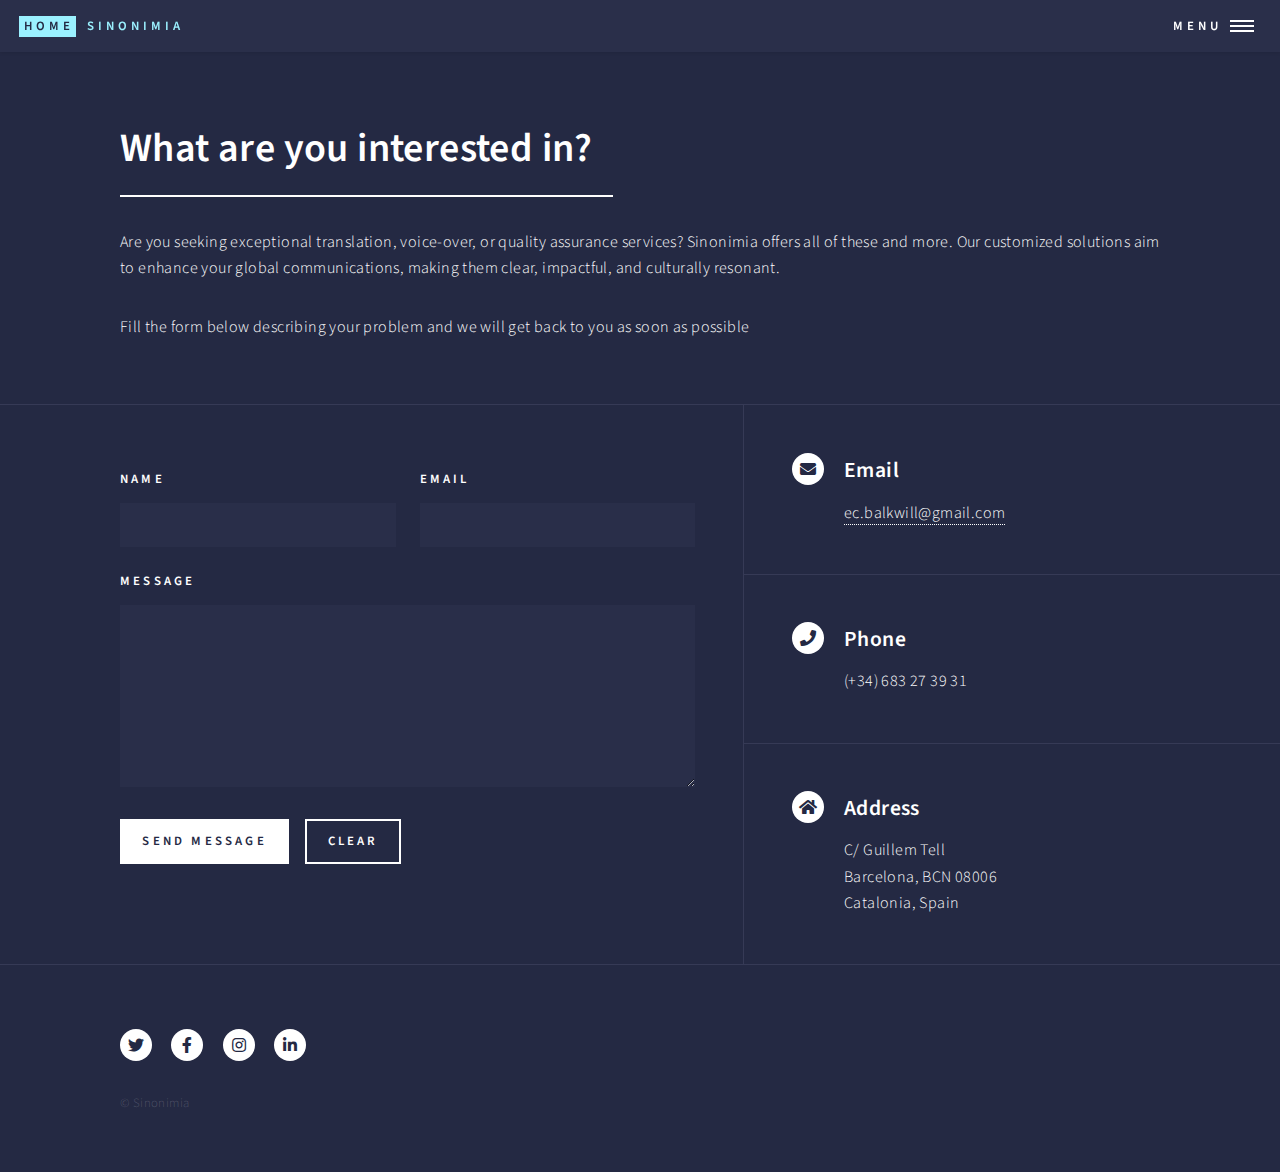
==== generic.html @ f6725b4a "first commit" ====
<!DOCTYPE HTML>
<html>
	<head>
		<title>Request a quote</title>
		<link rel="shortcut icon" href="images/icon.ico">
		<meta charset="utf-8" />
		<meta name="viewport" content="width=device-width, initial-scale=1, user-scalable=no" />
		<link rel="stylesheet" href="assets/css/main.css" />
		<noscript><link rel="stylesheet" href="assets/css/noscript.css" /></noscript>
	</head>
	<body class="is-preload">

		<!-- Wrapper -->
			<div id="wrapper">

				<!-- Header -->
					<header id="header">
						<a href="index.html" class="logo"><strong>HOME</strong> <span>Sinonimia</span></a>
						<nav>
							<a href="#menu">Menu</a>
						</nav>
					</header>

				<!-- Menu -->
					<nav id="menu">
						<ul class="links">
							<li><a href="index.html">Home</a></li>
							<li><a href="landing.html">About</a></li>
							<li><a href="generic.html">Requests</a></li>
						<!--	<li><a href="elements.html">Elements</a></li>
						</ul>
						<ul class="actions stacked">
							<li><a href="#" class="button primary fit">Get Started</a></li>
							<li><a href="#" class="button fit">Log In</a></li>
						</ul> -->
					</nav>

				<!-- Main -->
					<div id="main" class="alt">

						<!-- One -->
							<section id="one">
								<div class="inner">
									<header class="major">
										<h1>What are you interested in?</h1>
									</header>
									
									<p>Are you seeking exceptional translation, voice-over, or quality assurance services? Sinonimia offers all of these and more. Our customized solutions aim to enhance your global communications, making them clear, impactful, and culturally resonant.</p>
									<p>Fill the form below describing your problem and we will get back to you as soon as possible</p>
								</div>
							</section>

					</div>

					<!-- Contact -->
				
					<section id="contact">
						<div class="inner">
							<section>
								<form method="post" action="#", id="contactForm">
									<div class="fields">
										<div class="field half">
											<label for="name">Name</label>
											<input type="text" name="name" id="name" />
										</div>
										<div class="field half">
											<label for="email">Email</label>
											<input type="text" name="email" id="email" />
										</div>
										<div class="field">
											<label for="message">Message</label>
											<textarea name="message" id="message" rows="6"></textarea>
										</div>
									</div>
									<ul class="actions">
										<li><input type="submit" value="Send Message" class="primary" /></li>
										<li><input type="reset" value="Clear" /></li>
									</ul>
								</form>
							</section>
							<section class="split">
								<section>
									<div class="contact-method">
										<span class="icon solid alt fa-envelope"></span>
										<h3>Email</h3>
										<a href="#">ec.balkwill@gmail.com</a>
									</div>
								</section>
								<section>
									<div class="contact-method">
										<span class="icon solid alt fa-phone"></span>
										<h3>Phone</h3>
										<span>(+34) 683 27 39 31</span>
									</div>
								</section>
								<section>
									<div class="contact-method">
										<span class="icon solid alt fa-home"></span>
										<h3>Address</h3>
										<span>C/ Guillem Tell<br />
										Barcelona, BCN 08006<br />
										Catalonia, Spain</span>
									</div>
								</section>
							</section>
						</div>
					</section>

				<!-- Footer -->
					<footer id="footer">
						<div class="inner">
							<ul class="icons">
								<li><a href="https://twitter.com/SinonimiaGlobal" class="icon brands alt fa-twitter"><span class="label">Twitter</span></a></li>
								<li><a href="#" class="icon brands alt fa-facebook-f"><span class="label">Facebook</span></a></li>
								<li><a href="#" class="icon brands alt fa-instagram"><span class="label">Instagram</span></a></li>
								<li><a href="https://www.linkedin.com/company/sinonimia/" class="icon brands alt fa-linkedin-in"><span class="label">LinkedIn</span></a></li>
							</ul>
							<ul class="copyright">
								<li>&copy; Sinonimia</li>
							</ul>
						</div>
					</footer>

			</div>

		<!-- Scripts -->
			<script src="assets/js/jquery.min.js"></script>
			<script src="assets/js/jquery.scrolly.min.js"></script>
			<script src="assets/js/jquery.scrollex.min.js"></script>
			<script src="assets/js/browser.min.js"></script>
			<script src="assets/js/breakpoints.min.js"></script>
			<script src="assets/js/util.js"></script>
			<script src="assets/js/main.js"></script>
			<script>
				$(document).ready(function() {
					$('#contactForm').submit(function(e) {
						e.preventDefault();  // Prevent the form from actually submitting
						var name = $('#name').val();
						var email = $('#email').val();
						var message = $('#message').val();
						var mailtoLink = `mailto:your-email@example.com?subject=Message from ${name}&body=${message}`;
						window.location.href = mailtoLink;
					});
				});
			</script>
	</body>
</html>
---- assets/css/main.css ----
@import url(fontawesome-all.min.css);
@import url("https://fonts.googleapis.com/css?family=Source+Sans+Pro:300,300italic,600,600italic");

/*
	Forty by HTML5 UP
	html5up.net | @ajlkn
	Free for personal and commercial use under the CCA 3.0 license (html5up.net/license)
*/

html, body, div, span, applet, object,
iframe, h1, h2, h3, h4, h5, h6, p, blockquote,
pre, a, abbr, acronym, address, big, cite,
code, del, dfn, em, img, ins, kbd, q, s, samp,
small, strike, strong, sub, sup, tt, var, b,
u, i, center, dl, dt, dd, ol, ul, li, fieldset,
form, label, legend, table, caption, tbody,
tfoot, thead, tr, th, td, article, aside,
canvas, details, embed, figure, figcaption,
footer, header, hgroup, menu, nav, output, ruby,
section, summary, time, mark, audio, video {
	margin: 0;
	padding: 0;
	border: 0;
	font-size: 100%;
	font: inherit;
	vertical-align: baseline;}

article, aside, details, figcaption, figure,
footer, header, hgroup, menu, nav, section {
	display: block;}

body {
	line-height: 1;
}

ol, ul {
	list-style: none;
}

blockquote, q {
	quotes: none;
}

	blockquote:before, blockquote:after, q:before, q:after {
		content: '';
		content: none;
	}

table {
	border-collapse: collapse;
	border-spacing: 0;
}

body {
	-webkit-text-size-adjust: none;
}

mark {
	background-color: transparent;
	color: inherit;
}

input::-moz-focus-inner {
	border: 0;
	padding: 0;
}

input, select, textarea {
	-moz-appearance: none;
	-webkit-appearance: none;
	-ms-appearance: none;
	appearance: none;
}

/* Basic */

	@-ms-viewport {
		width: device-width;
	}

	body {
		-ms-overflow-style: scrollbar;
	}

	@media screen and (max-width: 480px) {

		html, body {
			min-width: 320px;
		}

	}

	html {
		box-sizing: border-box;
	}

	*, *:before, *:after {
		box-sizing: inherit;
	}

	body {
		background: #242943;
	}

		body.is-preload *, body.is-preload *:before, body.is-preload *:after {
			-moz-animation: none !important;
			-webkit-animation: none !important;
			-ms-animation: none !important;
			animation: none !important;
			-moz-transition: none !important;
			-webkit-transition: none !important;
			-ms-transition: none !important;
			transition: none !important;
		}

/* Type */

	body, input, select, textarea {
		color: #ffffff;
		font-family: "Source Sans Pro", Helvetica, sans-serif;
		font-size: 17pt;
		font-weight: 300;
		letter-spacing: 0.025em;
		line-height: 1.65;
	}

		@media screen and (max-width: 1680px) {

			body, input, select, textarea {
				font-size: 14pt;
			}

		}

		@media screen and (max-width: 1280px) {

			body, input, select, textarea {
				font-size: 12pt;
			}

		}

		@media screen and (max-width: 360px) {

			body, input, select, textarea {
				font-size: 11pt;
			}

		}

	a {
		-moz-transition: color 0.2s ease-in-out, border-bottom-color 0.2s ease-in-out;
		-webkit-transition: color 0.2s ease-in-out, border-bottom-color 0.2s ease-in-out;
		-ms-transition: color 0.2s ease-in-out, border-bottom-color 0.2s ease-in-out;
		transition: color 0.2s ease-in-out, border-bottom-color 0.2s ease-in-out;
		border-bottom: dotted 1px;
		color: inherit;
		text-decoration: none;
	}

		a:hover {
			border-bottom-color: transparent;
			color: #9bf1ff !important;
		}

		a:active {
			color: #53e3fb !important;
		}

	strong, b {
		color: #ffffff;
		font-weight: 600;
	}

	em, i {
		font-style: italic;
	}

	p {
		margin: 0 0 2em 0;
	}

	h1, h2, h3, h4, h5, h6 {
		color: #ffffff;
		font-weight: 600;
		line-height: 1.65;
		margin: 0 0 1em 0;
	}

		h1 a, h2 a, h3 a, h4 a, h5 a, h6 a {
			color: inherit;
			border-bottom: 0;
		}

	h1 {
		font-size: 2.5em;
	}

	h2 {
		font-size: 1.75em;
	}

	h3 {
		font-size: 1.35em;
	}

	h4 {
		font-size: 1.1em;
	}

	h5 {
		font-size: 0.9em;
	}

	h6 {
		font-size: 0.7em;
	}

	@media screen and (max-width: 736px) {

		h1 {
			font-size: 2em;
		}

		h2 {
			font-size: 1.5em;
		}

		h3 {
			font-size: 1.25em;
		}

	}

	sub {
		font-size: 0.8em;
		position: relative;
		top: 0.5em;
	}

	sup {
		font-size: 0.8em;
		position: relative;
		top: -0.5em;
	}

	blockquote {
		border-left: solid 4px rgba(212, 212, 255, 0.1);
		font-style: italic;
		margin: 0 0 2em 0;
		padding: 0.5em 0 0.5em 2em;
	}

	code {
		background: rgba(212, 212, 255, 0.035);
		font-family: "Courier New", monospace;
		font-size: 0.9em;
		margin: 0 0.25em;
		padding: 0.25em 0.65em;
	}

	pre {
		-webkit-overflow-scrolling: touch;
		font-family: "Courier New", monospace;
		font-size: 0.9em;
		margin: 0 0 2em 0;
	}

		pre code {
			display: block;
			line-height: 1.75;
			padding: 1em 1.5em;
			overflow-x: auto;
		}

	hr {
		border: 0;
		border-bottom: solid 1px rgba(212, 212, 255, 0.1);
		margin: 2em 0;
	}

		hr.major {
			margin: 3em 0;
		}

	.align-left {
		text-align: left;
	}

	.align-center {
		text-align: center;
	}

	.align-right {
		text-align: right;
	}

/* Row */

	.row {
		display: flex;
		flex-wrap: wrap;
		box-sizing: border-box;
		align-items: stretch;
	}

		.row > * {
			box-sizing: border-box;
		}

		.row.gtr-uniform > * > :last-child {
			margin-bottom: 0;
		}

		.row.aln-left {
			justify-content: flex-start;
		}

		.row.aln-center {
			justify-content: center;
		}

		.row.aln-right {
			justify-content: flex-end;
		}

		.row.aln-top {
			align-items: flex-start;
		}

		.row.aln-middle {
			align-items: center;
		}

		.row.aln-bottom {
			align-items: flex-end;
		}

		.row > .imp {
			order: -1;
		}

		.row > .col-1 {
			width: 8.33333%;
		}

		.row > .off-1 {
			margin-left: 8.33333%;
		}

		.row > .col-2 {
			width: 16.66667%;
		}

		.row > .off-2 {
			margin-left: 16.66667%;
		}

		.row > .col-3 {
			width: 25%;
		}

		.row > .off-3 {
			margin-left: 25%;
		}

		.row > .col-4 {
			width: 33.33333%;
		}

		.row > .off-4 {
			margin-left: 33.33333%;
		}

		.row > .col-5 {
			width: 41.66667%;
		}

		.row > .off-5 {
			margin-left: 41.66667%;
		}

		.row > .col-6 {
			width: 50%;
		}

		.row > .off-6 {
			margin-left: 50%;
		}

		.row > .col-7 {
			width: 58.33333%;
		}

		.row > .off-7 {
			margin-left: 58.33333%;
		}

		.row > .col-8 {
			width: 66.66667%;
		}

		.row > .off-8 {
			margin-left: 66.66667%;
		}

		.row > .col-9 {
			width: 75%;
		}

		.row > .off-9 {
			margin-left: 75%;
		}

		.row > .col-10 {
			width: 83.33333%;
		}

		.row > .off-10 {
			margin-left: 83.33333%;
		}

		.row > .col-11 {
			width: 91.66667%;
		}

		.row > .off-11 {
			margin-left: 91.66667%;
		}

		.row > .col-12 {
			width: 100%;
		}

		.row > .off-12 {
			margin-left: 100%;
		}

		.row.gtr-0 {
			margin-top: 0;
			margin-left: 0em;
		}

			.row.gtr-0 > * {
				padding: 0 0 0 0em;
			}

			.row.gtr-0.gtr-uniform {
				margin-top: 0em;
			}

				.row.gtr-0.gtr-uniform > * {
					padding-top: 0em;
				}

		.row.gtr-25 {
			margin-top: 0;
			margin-left: -0.5em;
		}

			.row.gtr-25 > * {
				padding: 0 0 0 0.5em;
			}

			.row.gtr-25.gtr-uniform {
				margin-top: -0.5em;
			}

				.row.gtr-25.gtr-uniform > * {
					padding-top: 0.5em;
				}

		.row.gtr-50 {
			margin-top: 0;
			margin-left: -1em;
		}

			.row.gtr-50 > * {
				padding: 0 0 0 1em;
			}

			.row.gtr-50.gtr-uniform {
				margin-top: -1em;
			}

				.row.gtr-50.gtr-uniform > * {
					padding-top: 1em;
				}

		.row {
			margin-top: 0;
			margin-left: -2em;
		}

			.row > * {
				padding: 0 0 0 2em;
			}

			.row.gtr-uniform {
				margin-top: -2em;
			}

				.row.gtr-uniform > * {
					padding-top: 2em;
				}

		.row.gtr-150 {
			margin-top: 0;
			margin-left: -3em;
		}

			.row.gtr-150 > * {
				padding: 0 0 0 3em;
			}

			.row.gtr-150.gtr-uniform {
				margin-top: -3em;
			}

				.row.gtr-150.gtr-uniform > * {
					padding-top: 3em;
				}

		.row.gtr-200 {
			margin-top: 0;
			margin-left: -4em;
		}

			.row.gtr-200 > * {
				padding: 0 0 0 4em;
			}

			.row.gtr-200.gtr-uniform {
				margin-top: -4em;
			}

				.row.gtr-200.gtr-uniform > * {
					padding-top: 4em;
				}

		@media screen and (max-width: 1680px) {

			.row {
				display: flex;
				flex-wrap: wrap;
				box-sizing: border-box;
				align-items: stretch;
			}

				.row > * {
					box-sizing: border-box;
				}

				.row.gtr-uniform > * > :last-child {
					margin-bottom: 0;
				}

				.row.aln-left {
					justify-content: flex-start;
				}

				.row.aln-center {
					justify-content: center;
				}

				.row.aln-right {
					justify-content: flex-end;
				}

				.row.aln-top {
					align-items: flex-start;
				}

				.row.aln-middle {
					align-items: center;
				}

				.row.aln-bottom {
					align-items: flex-end;
				}

				.row > .imp-xlarge {
					order: -1;
				}

				.row > .col-1-xlarge {
					width: 8.33333%;
				}

				.row > .off-1-xlarge {
					margin-left: 8.33333%;
				}

				.row > .col-2-xlarge {
					width: 16.66667%;
				}

				.row > .off-2-xlarge {
					margin-left: 16.66667%;
				}

				.row > .col-3-xlarge {
					width: 25%;
				}

				.row > .off-3-xlarge {
					margin-left: 25%;
				}

				.row > .col-4-xlarge {
					width: 33.33333%;
				}

				.row > .off-4-xlarge {
					margin-left: 33.33333%;
				}

				.row > .col-5-xlarge {
					width: 41.66667%;
				}

				.row > .off-5-xlarge {
					margin-left: 41.66667%;
				}

				.row > .col-6-xlarge {
					width: 50%;
				}

				.row > .off-6-xlarge {
					margin-left: 50%;
				}

				.row > .col-7-xlarge {
					width: 58.33333%;
				}

				.row > .off-7-xlarge {
					margin-left: 58.33333%;
				}

				.row > .col-8-xlarge {
					width: 66.66667%;
				}

				.row > .off-8-xlarge {
					margin-left: 66.66667%;
				}

				.row > .col-9-xlarge {
					width: 75%;
				}

				.row > .off-9-xlarge {
					margin-left: 75%;
				}

				.row > .col-10-xlarge {
					width: 83.33333%;
				}

				.row > .off-10-xlarge {
					margin-left: 83.33333%;
				}

				.row > .col-11-xlarge {
					width: 91.66667%;
				}

				.row > .off-11-xlarge {
					margin-left: 91.66667%;
				}

				.row > .col-12-xlarge {
					width: 100%;
				}

				.row > .off-12-xlarge {
					margin-left: 100%;
				}

				.row.gtr-0 {
					margin-top: 0;
					margin-left: 0em;
				}

					.row.gtr-0 > * {
						padding: 0 0 0 0em;
					}

					.row.gtr-0.gtr-uniform {
						margin-top: 0em;
					}

						.row.gtr-0.gtr-uniform > * {
							padding-top: 0em;
						}

				.row.gtr-25 {
					margin-top: 0;
					margin-left: -0.5em;
				}

					.row.gtr-25 > * {
						padding: 0 0 0 0.5em;
					}

					.row.gtr-25.gtr-uniform {
						margin-top: -0.5em;
					}

						.row.gtr-25.gtr-uniform > * {
							padding-top: 0.5em;
						}

				.row.gtr-50 {
					margin-top: 0;
					margin-left: -1em;
				}

					.row.gtr-50 > * {
						padding: 0 0 0 1em;
					}

					.row.gtr-50.gtr-uniform {
						margin-top: -1em;
					}

						.row.gtr-50.gtr-uniform > * {
							padding-top: 1em;
						}

				.row {
					margin-top: 0;
					margin-left: -2em;
				}

					.row > * {
						padding: 0 0 0 2em;
					}

					.row.gtr-uniform {
						margin-top: -2em;
					}

						.row.gtr-uniform > * {
							padding-top: 2em;
						}

				.row.gtr-150 {
					margin-top: 0;
					margin-left: -3em;
				}

					.row.gtr-150 > * {
						padding: 0 0 0 3em;
					}

					.row.gtr-150.gtr-uniform {
						margin-top: -3em;
					}

						.row.gtr-150.gtr-uniform > * {
							padding-top: 3em;
						}

				.row.gtr-200 {
					margin-top: 0;
					margin-left: -4em;
				}

					.row.gtr-200 > * {
						padding: 0 0 0 4em;
					}

					.row.gtr-200.gtr-uniform {
						margin-top: -4em;
					}

						.row.gtr-200.gtr-uniform > * {
							padding-top: 4em;
						}

		}

		@media screen and (max-width: 1280px) {

			.row {
				display: flex;
				flex-wrap: wrap;
				box-sizing: border-box;
				align-items: stretch;
			}

				.row > * {
					box-sizing: border-box;
				}

				.row.gtr-uniform > * > :last-child {
					margin-bottom: 0;
				}

				.row.aln-left {
					justify-content: flex-start;
				}

				.row.aln-center {
					justify-content: center;
				}

				.row.aln-right {
					justify-content: flex-end;
				}

				.row.aln-top {
					align-items: flex-start;
				}

				.row.aln-middle {
					align-items: center;
				}

				.row.aln-bottom {
					align-items: flex-end;
				}

				.row > .imp-large {
					order: -1;
				}

				.row > .col-1-large {
					width: 8.33333%;
				}

				.row > .off-1-large {
					margin-left: 8.33333%;
				}

				.row > .col-2-large {
					width: 16.66667%;
				}

				.row > .off-2-large {
					margin-left: 16.66667%;
				}

				.row > .col-3-large {
					width: 25%;
				}

				.row > .off-3-large {
					margin-left: 25%;
				}

				.row > .col-4-large {
					width: 33.33333%;
				}

				.row > .off-4-large {
					margin-left: 33.33333%;
				}

				.row > .col-5-large {
					width: 41.66667%;
				}

				.row > .off-5-large {
					margin-left: 41.66667%;
				}

				.row > .col-6-large {
					width: 50%;
				}

				.row > .off-6-large {
					margin-left: 50%;
				}

				.row > .col-7-large {
					width: 58.33333%;
				}

				.row > .off-7-large {
					margin-left: 58.33333%;
				}

				.row > .col-8-large {
					width: 66.66667%;
				}

				.row > .off-8-large {
					margin-left: 66.66667%;
				}

				.row > .col-9-large {
					width: 75%;
				}

				.row > .off-9-large {
					margin-left: 75%;
				}

				.row > .col-10-large {
					width: 83.33333%;
				}

				.row > .off-10-large {
					margin-left: 83.33333%;
				}

				.row > .col-11-large {
					width: 91.66667%;
				}

				.row > .off-11-large {
					margin-left: 91.66667%;
				}

				.row > .col-12-large {
					width: 100%;
				}

				.row > .off-12-large {
					margin-left: 100%;
				}

				.row.gtr-0 {
					margin-top: 0;
					margin-left: 0em;
				}

					.row.gtr-0 > * {
						padding: 0 0 0 0em;
					}

					.row.gtr-0.gtr-uniform {
						margin-top: 0em;
					}

						.row.gtr-0.gtr-uniform > * {
							padding-top: 0em;
						}

				.row.gtr-25 {
					margin-top: 0;
					margin-left: -0.375em;
				}

					.row.gtr-25 > * {
						padding: 0 0 0 0.375em;
					}

					.row.gtr-25.gtr-uniform {
						margin-top: -0.375em;
					}

						.row.gtr-25.gtr-uniform > * {
							padding-top: 0.375em;
						}

				.row.gtr-50 {
					margin-top: 0;
					margin-left: -0.75em;
				}

					.row.gtr-50 > * {
						padding: 0 0 0 0.75em;
					}

					.row.gtr-50.gtr-uniform {
						margin-top: -0.75em;
					}

						.row.gtr-50.gtr-uniform > * {
							padding-top: 0.75em;
						}

				.row {
					margin-top: 0;
					margin-left: -1.5em;
				}

					.row > * {
						padding: 0 0 0 1.5em;
					}

					.row.gtr-uniform {
						margin-top: -1.5em;
					}

						.row.gtr-uniform > * {
							padding-top: 1.5em;
						}

				.row.gtr-150 {
					margin-top: 0;
					margin-left: -2.25em;
				}

					.row.gtr-150 > * {
						padding: 0 0 0 2.25em;
					}

					.row.gtr-150.gtr-uniform {
						margin-top: -2.25em;
					}

						.row.gtr-150.gtr-uniform > * {
							padding-top: 2.25em;
						}

				.row.gtr-200 {
					margin-top: 0;
					margin-left: -3em;
				}

					.row.gtr-200 > * {
						padding: 0 0 0 3em;
					}

					.row.gtr-200.gtr-uniform {
						margin-top: -3em;
					}

						.row.gtr-200.gtr-uniform > * {
							padding-top: 3em;
						}

		}

		@media screen and (max-width: 980px) {

			.row {
				display: flex;
				flex-wrap: wrap;
				box-sizing: border-box;
				align-items: stretch;
			}

				.row > * {
					box-sizing: border-box;
				}

				.row.gtr-uniform > * > :last-child {
					margin-bottom: 0;
				}

				.row.aln-left {
					justify-content: flex-start;
				}

				.row.aln-center {
					justify-content: center;
				}

				.row.aln-right {
					justify-content: flex-end;
				}

				.row.aln-top {
					align-items: flex-start;
				}

				.row.aln-middle {
					align-items: center;
				}

				.row.aln-bottom {
					align-items: flex-end;
				}

				.row > .imp-medium {
					order: -1;
				}

				.row > .col-1-medium {
					width: 8.33333%;
				}

				.row > .off-1-medium {
					margin-left: 8.33333%;
				}

				.row > .col-2-medium {
					width: 16.66667%;
				}

				.row > .off-2-medium {
					margin-left: 16.66667%;
				}

				.row > .col-3-medium {
					width: 25%;
				}

				.row > .off-3-medium {
					margin-left: 25%;
				}

				.row > .col-4-medium {
					width: 33.33333%;
				}

				.row > .off-4-medium {
					margin-left: 33.33333%;
				}

				.row > .col-5-medium {
					width: 41.66667%;
				}

				.row > .off-5-medium {
					margin-left: 41.66667%;
				}

				.row > .col-6-medium {
					width: 50%;
				}

				.row > .off-6-medium {
					margin-left: 50%;
				}

				.row > .col-7-medium {
					width: 58.33333%;
				}

				.row > .off-7-medium {
					margin-left: 58.33333%;
				}

				.row > .col-8-medium {
					width: 66.66667%;
				}

				.row > .off-8-medium {
					margin-left: 66.66667%;
				}

				.row > .col-9-medium {
					width: 75%;
				}

				.row > .off-9-medium {
					margin-left: 75%;
				}

				.row > .col-10-medium {
					width: 83.33333%;
				}

				.row > .off-10-medium {
					margin-left: 83.33333%;
				}

				.row > .col-11-medium {
					width: 91.66667%;
				}

				.row > .off-11-medium {
					margin-left: 91.66667%;
				}

				.row > .col-12-medium {
					width: 100%;
				}

				.row > .off-12-medium {
					margin-left: 100%;
				}

				.row.gtr-0 {
					margin-top: 0;
					margin-left: 0em;
				}

					.row.gtr-0 > * {
						padding: 0 0 0 0em;
					}

					.row.gtr-0.gtr-uniform {
						margin-top: 0em;
					}

						.row.gtr-0.gtr-uniform > * {
							padding-top: 0em;
						}

				.row.gtr-25 {
					margin-top: 0;
					margin-left: -0.375em;
				}

					.row.gtr-25 > * {
						padding: 0 0 0 0.375em;
					}

					.row.gtr-25.gtr-uniform {
						margin-top: -0.375em;
					}

						.row.gtr-25.gtr-uniform > * {
							padding-top: 0.375em;
						}

				.row.gtr-50 {
					margin-top: 0;
					margin-left: -0.75em;
				}

					.row.gtr-50 > * {
						padding: 0 0 0 0.75em;
					}

					.row.gtr-50.gtr-uniform {
						margin-top: -0.75em;
					}

						.row.gtr-50.gtr-uniform > * {
							padding-top: 0.75em;
						}

				.row {
					margin-top: 0;
					margin-left: -1.5em;
				}

					.row > * {
						padding: 0 0 0 1.5em;
					}

					.row.gtr-uniform {
						margin-top: -1.5em;
					}

						.row.gtr-uniform > * {
							padding-top: 1.5em;
						}

				.row.gtr-150 {
					margin-top: 0;
					margin-left: -2.25em;
				}

					.row.gtr-150 > * {
						padding: 0 0 0 2.25em;
					}

					.row.gtr-150.gtr-uniform {
						margin-top: -2.25em;
					}

						.row.gtr-150.gtr-uniform > * {
							padding-top: 2.25em;
						}

				.row.gtr-200 {
					margin-top: 0;
					margin-left: -3em;
				}

					.row.gtr-200 > * {
						padding: 0 0 0 3em;
					}

					.row.gtr-200.gtr-uniform {
						margin-top: -3em;
					}

						.row.gtr-200.gtr-uniform > * {
							padding-top: 3em;
						}

		}

		@media screen and (max-width: 736px) {

			.row {
				display: flex;
				flex-wrap: wrap;
				box-sizing: border-box;
				align-items: stretch;
			}

				.row > * {
					box-sizing: border-box;
				}

				.row.gtr-uniform > * > :last-child {
					margin-bottom: 0;
				}

				.row.aln-left {
					justify-content: flex-start;
				}

				.row.aln-center {
					justify-content: center;
				}

				.row.aln-right {
					justify-content: flex-end;
				}

				.row.aln-top {
					align-items: flex-start;
				}

				.row.aln-middle {
					align-items: center;
				}

				.row.aln-bottom {
					align-items: flex-end;
				}

				.row > .imp-small {
					order: -1;
				}

				.row > .col-1-small {
					width: 8.33333%;
				}

				.row > .off-1-small {
					margin-left: 8.33333%;
				}

				.row > .col-2-small {
					width: 16.66667%;
				}

				.row > .off-2-small {
					margin-left: 16.66667%;
				}

				.row > .col-3-small {
					width: 25%;
				}

				.row > .off-3-small {
					margin-left: 25%;
				}

				.row > .col-4-small {
					width: 33.33333%;
				}

				.row > .off-4-small {
					margin-left: 33.33333%;
				}

				.row > .col-5-small {
					width: 41.66667%;
				}

				.row > .off-5-small {
					margin-left: 41.66667%;
				}

				.row > .col-6-small {
					width: 50%;
				}

				.row > .off-6-small {
					margin-left: 50%;
				}

				.row > .col-7-small {
					width: 58.33333%;
				}

				.row > .off-7-small {
					margin-left: 58.33333%;
				}

				.row > .col-8-small {
					width: 66.66667%;
				}

				.row > .off-8-small {
					margin-left: 66.66667%;
				}

				.row > .col-9-small {
					width: 75%;
				}

				.row > .off-9-small {
					margin-left: 75%;
				}

				.row > .col-10-small {
					width: 83.33333%;
				}

				.row > .off-10-small {
					margin-left: 83.33333%;
				}

				.row > .col-11-small {
					width: 91.66667%;
				}

				.row > .off-11-small {
					margin-left: 91.66667%;
				}

				.row > .col-12-small {
					width: 100%;
				}

				.row > .off-12-small {
					margin-left: 100%;
				}

				.row.gtr-0 {
					margin-top: 0;
					margin-left: 0em;
				}

					.row.gtr-0 > * {
						padding: 0 0 0 0em;
					}

					.row.gtr-0.gtr-uniform {
						margin-top: 0em;
					}

						.row.gtr-0.gtr-uniform > * {
							padding-top: 0em;
						}

				.row.gtr-25 {
					margin-top: 0;
					margin-left: -0.3125em;
				}

					.row.gtr-25 > * {
						padding: 0 0 0 0.3125em;
					}

					.row.gtr-25.gtr-uniform {
						margin-top: -0.3125em;
					}

						.row.gtr-25.gtr-uniform > * {
							padding-top: 0.3125em;
						}

				.row.gtr-50 {
					margin-top: 0;
					margin-left: -0.625em;
				}

					.row.gtr-50 > * {
						padding: 0 0 0 0.625em;
					}

					.row.gtr-50.gtr-uniform {
						margin-top: -0.625em;
					}

						.row.gtr-50.gtr-uniform > * {
							padding-top: 0.625em;
						}

				.row {
					margin-top: 0;
					margin-left: -1.25em;
				}

					.row > * {
						padding: 0 0 0 1.25em;
					}

					.row.gtr-uniform {
						margin-top: -1.25em;
					}

						.row.gtr-uniform > * {
							padding-top: 1.25em;
						}

				.row.gtr-150 {
					margin-top: 0;
					margin-left: -1.875em;
				}

					.row.gtr-150 > * {
						padding: 0 0 0 1.875em;
					}

					.row.gtr-150.gtr-uniform {
						margin-top: -1.875em;
					}

						.row.gtr-150.gtr-uniform > * {
							padding-top: 1.875em;
						}

				.row.gtr-200 {
					margin-top: 0;
					margin-left: -2.5em;
				}

					.row.gtr-200 > * {
						padding: 0 0 0 2.5em;
					}

					.row.gtr-200.gtr-uniform {
						margin-top: -2.5em;
					}

						.row.gtr-200.gtr-uniform > * {
							padding-top: 2.5em;
						}

		}

		@media screen and (max-width: 480px) {

			.row {
				display: flex;
				flex-wrap: wrap;
				box-sizing: border-box;
				align-items: stretch;
			}

				.row > * {
					box-sizing: border-box;
				}

				.row.gtr-uniform > * > :last-child {
					margin-bottom: 0;
				}

				.row.aln-left {
					justify-content: flex-start;
				}

				.row.aln-center {
					justify-content: center;
				}

				.row.aln-right {
					justify-content: flex-end;
				}

				.row.aln-top {
					align-items: flex-start;
				}

				.row.aln-middle {
					align-items: center;
				}

				.row.aln-bottom {
					align-items: flex-end;
				}

				.row > .imp-xsmall {
					order: -1;
				}

				.row > .col-1-xsmall {
					width: 8.33333%;
				}

				.row > .off-1-xsmall {
					margin-left: 8.33333%;
				}

				.row > .col-2-xsmall {
					width: 16.66667%;
				}

				.row > .off-2-xsmall {
					margin-left: 16.66667%;
				}

				.row > .col-3-xsmall {
					width: 25%;
				}

				.row > .off-3-xsmall {
					margin-left: 25%;
				}

				.row > .col-4-xsmall {
					width: 33.33333%;
				}

				.row > .off-4-xsmall {
					margin-left: 33.33333%;
				}

				.row > .col-5-xsmall {
					width: 41.66667%;
				}

				.row > .off-5-xsmall {
					margin-left: 41.66667%;
				}

				.row > .col-6-xsmall {
					width: 50%;
				}

				.row > .off-6-xsmall {
					margin-left: 50%;
				}

				.row > .col-7-xsmall {
					width: 58.33333%;
				}

				.row > .off-7-xsmall {
					margin-left: 58.33333%;
				}

				.row > .col-8-xsmall {
					width: 66.66667%;
				}

				.row > .off-8-xsmall {
					margin-left: 66.66667%;
				}

				.row > .col-9-xsmall {
					width: 75%;
				}

				.row > .off-9-xsmall {
					margin-left: 75%;
				}

				.row > .col-10-xsmall {
					width: 83.33333%;
				}

				.row > .off-10-xsmall {
					margin-left: 83.33333%;
				}

				.row > .col-11-xsmall {
					width: 91.66667%;
				}

				.row > .off-11-xsmall {
					margin-left: 91.66667%;
				}

				.row > .col-12-xsmall {
					width: 100%;
				}

				.row > .off-12-xsmall {
					margin-left: 100%;
				}

				.row.gtr-0 {
					margin-top: 0;
					margin-left: 0em;
				}

					.row.gtr-0 > * {
						padding: 0 0 0 0em;
					}

					.row.gtr-0.gtr-uniform {
						margin-top: 0em;
					}

						.row.gtr-0.gtr-uniform > * {
							padding-top: 0em;
						}

				.row.gtr-25 {
					margin-top: 0;
					margin-left: -0.3125em;
				}

					.row.gtr-25 > * {
						padding: 0 0 0 0.3125em;
					}

					.row.gtr-25.gtr-uniform {
						margin-top: -0.3125em;
					}

						.row.gtr-25.gtr-uniform > * {
							padding-top: 0.3125em;
						}

				.row.gtr-50 {
					margin-top: 0;
					margin-left: -0.625em;
				}

					.row.gtr-50 > * {
						padding: 0 0 0 0.625em;
					}

					.row.gtr-50.gtr-uniform {
						margin-top: -0.625em;
					}

						.row.gtr-50.gtr-uniform > * {
							padding-top: 0.625em;
						}

				.row {
					margin-top: 0;
					margin-left: -1.25em;
				}

					.row > * {
						padding: 0 0 0 1.25em;
					}

					.row.gtr-uniform {
						margin-top: -1.25em;
					}

						.row.gtr-uniform > * {
							padding-top: 1.25em;
						}

				.row.gtr-150 {
					margin-top: 0;
					margin-left: -1.875em;
				}

					.row.gtr-150 > * {
						padding: 0 0 0 1.875em;
					}

					.row.gtr-150.gtr-uniform {
						margin-top: -1.875em;
					}

						.row.gtr-150.gtr-uniform > * {
							padding-top: 1.875em;
						}

				.row.gtr-200 {
					margin-top: 0;
					margin-left: -2.5em;
				}

					.row.gtr-200 > * {
						padding: 0 0 0 2.5em;
					}

					.row.gtr-200.gtr-uniform {
						margin-top: -2.5em;
					}

						.row.gtr-200.gtr-uniform > * {
							padding-top: 2.5em;
						}

		}

/* Section/Article */

	section.special, article.special {
		text-align: center;
	}

	header.major {
		width: -moz-max-content;
		width: -webkit-max-content;
		width: -ms-max-content;
		width: max-content;
		margin-bottom: 2em;
	}

		header.major > :first-child {
			margin-bottom: 0;
			width: calc(100% + 0.5em);
		}

			header.major > :first-child:after {
				content: '';
				background-color: #ffffff;
				display: block;
				height: 2px;
				margin: 0.325em 0 0.5em 0;
				width: 100%;
			}

		header.major > p {
			font-size: 0.7em;
			font-weight: 600;
			letter-spacing: 0.25em;
			margin-bottom: 0;
			text-transform: uppercase;
		}

		body.is-ie header.major > :first-child:after {
			max-width: 9em;
		}

		body.is-ie header.major > h1:after {
			max-width: 100% !important;
		}

	@media screen and (max-width: 736px) {

		header.major > p br {
			display: none;
		}

	}

/* Form */

	form {
		margin: 0 0 2em 0;
	}

		form > :last-child {
			margin-bottom: 0;
		}

		form > .fields {
			display: -moz-flex;
			display: -webkit-flex;
			display: -ms-flex;
			display: flex;
			-moz-flex-wrap: wrap;
			-webkit-flex-wrap: wrap;
			-ms-flex-wrap: wrap;
			flex-wrap: wrap;
			width: calc(100% + 3em);
			margin: -1.5em 0 2em -1.5em;
		}

			form > .fields > .field {
				-moz-flex-grow: 0;
				-webkit-flex-grow: 0;
				-ms-flex-grow: 0;
				flex-grow: 0;
				-moz-flex-shrink: 0;
				-webkit-flex-shrink: 0;
				-ms-flex-shrink: 0;
				flex-shrink: 0;
				padding: 1.5em 0 0 1.5em;
				width: calc(100% - 1.5em);
			}

				form > .fields > .field.half {
					width: calc(50% - 0.75em);
				}

				form > .fields > .field.third {
					width: calc(100%/3 - 0.5em);
				}

				form > .fields > .field.quarter {
					width: calc(25% - 0.375em);
				}

		@media screen and (max-width: 480px) {

			form > .fields {
				width: calc(100% + 3em);
				margin: -1.5em 0 2em -1.5em;
			}

				form > .fields > .field {
					padding: 1.5em 0 0 1.5em;
					width: calc(100% - 1.5em);
				}

					form > .fields > .field.half {
						width: calc(100% - 1.5em);
					}

					form > .fields > .field.third {
						width: calc(100% - 1.5em);
					}

					form > .fields > .field.quarter {
						width: calc(100% - 1.5em);
					}

		}

	label {
		color: #ffffff;
		display: block;
		font-size: 0.8em;
		font-weight: 600;
		letter-spacing: 0.25em;
		margin: 0 0 1em 0;
		text-transform: uppercase;
	}

	input[type="text"],
	input[type="password"],
	input[type="email"],
	input[type="tel"],
	input[type="search"],
	input[type="url"],
	select,
	textarea {
		-moz-appearance: none;
		-webkit-appearance: none;
		-ms-appearance: none;
		appearance: none;
		background: rgba(212, 212, 255, 0.035);
		border: none;
		border-radius: 0;
		color: inherit;
		display: block;
		outline: 0;
		padding: 0 1em;
		text-decoration: none;
		width: 100%;
	}

		input[type="text"]:invalid,
		input[type="password"]:invalid,
		input[type="email"]:invalid,
		input[type="tel"]:invalid,
		input[type="search"]:invalid,
		input[type="url"]:invalid,
		select:invalid,
		textarea:invalid {
			box-shadow: none;
		}

		input[type="text"]:focus,
		input[type="password"]:focus,
		input[type="email"]:focus,
		input[type="tel"]:focus,
		input[type="search"]:focus,
		input[type="url"]:focus,
		select:focus,
		textarea:focus {
			border-color: #9bf1ff;
			box-shadow: 0 0 0 2px #9bf1ff;
		}

	select {
		background-image: url("data:image/svg+xml;charset=utf8,%3Csvg xmlns='http://www.w3.org/2000/svg' width='40' height='40' preserveAspectRatio='none' viewBox='0 0 40 40'%3E%3Cpath d='M9.4,12.3l10.4,10.4l10.4-10.4c0.2-0.2,0.5-0.4,0.9-0.4c0.3,0,0.6,0.1,0.9,0.4l3.3,3.3c0.2,0.2,0.4,0.5,0.4,0.9 c0,0.4-0.1,0.6-0.4,0.9L20.7,31.9c-0.2,0.2-0.5,0.4-0.9,0.4c-0.3,0-0.6-0.1-0.9-0.4L4.3,17.3c-0.2-0.2-0.4-0.5-0.4-0.9 c0-0.4,0.1-0.6,0.4-0.9l3.3-3.3c0.2-0.2,0.5-0.4,0.9-0.4S9.1,12.1,9.4,12.3z' fill='rgba(212, 212, 255, 0.1)' /%3E%3C/svg%3E");
		background-size: 1.25rem;
		background-repeat: no-repeat;
		background-position: calc(100% - 1rem) center;
		height: 2.75em;
		padding-right: 2.75em;
		text-overflow: ellipsis;
	}

		select option {
			color: #ffffff;
			background: #242943;
		}

		select:focus::-ms-value {
			background-color: transparent;
		}

		select::-ms-expand {
			display: none;
		}

	input[type="text"],
	input[type="password"],
	input[type="email"],
	input[type="tel"],
	input[type="search"],
	input[type="url"],
	select {
		height: 2.75em;
	}

	textarea {
		padding: 0.75em 1em;
	}

	input[type="checkbox"],
	input[type="radio"] {
		-moz-appearance: none;
		-webkit-appearance: none;
		-ms-appearance: none;
		appearance: none;
		display: block;
		float: left;
		margin-right: -2em;
		opacity: 0;
		width: 1em;
		z-index: -1;
	}

		input[type="checkbox"] + label,
		input[type="radio"] + label {
			text-decoration: none;
			color: #ffffff;
			cursor: pointer;
			display: inline-block;
			font-weight: 300;
			padding-left: 2.65em;
			padding-right: 0.75em;
			position: relative;
		}

			input[type="checkbox"] + label:before,
			input[type="radio"] + label:before {
				-moz-osx-font-smoothing: grayscale;
				-webkit-font-smoothing: antialiased;
				display: inline-block;
				font-style: normal;
				font-variant: normal;
				text-rendering: auto;
				line-height: 1;
				text-transform: none !important;
				font-family: 'Font Awesome 5 Free';
				font-weight: 900;
			}

			input[type="checkbox"] + label:before,
			input[type="radio"] + label:before {
				background: rgba(212, 212, 255, 0.035);
				content: '';
				display: inline-block;
				font-size: 0.8em;
				height: 2.0625em;
				left: 0;
				letter-spacing: 0;
				line-height: 2.0625em;
				position: absolute;
				text-align: center;
				top: 0;
				width: 2.0625em;
			}

		input[type="checkbox"]:checked + label:before,
		input[type="radio"]:checked + label:before {
			background: #ffffff;
			border-color: #9bf1ff;
			content: '\f00c';
			color: #242943;
		}

		input[type="checkbox"]:focus + label:before,
		input[type="radio"]:focus + label:before {
			box-shadow: 0 0 0 2px #9bf1ff;
		}

	input[type="radio"] + label:before {
		border-radius: 100%;
	}

	::-webkit-input-placeholder {
		color: rgba(244, 244, 255, 0.2) !important;
		opacity: 1.0;
	}

	:-moz-placeholder {
		color: rgba(244, 244, 255, 0.2) !important;
		opacity: 1.0;
	}

	::-moz-placeholder {
		color: rgba(244, 244, 255, 0.2) !important;
		opacity: 1.0;
	}

	:-ms-input-placeholder {
		color: rgba(244, 244, 255, 0.2) !important;
		opacity: 1.0;
	}

/* Box */

	.box {
		border: solid 1px rgba(212, 212, 255, 0.1);
		margin-bottom: 2em;
		padding: 1.5em;
	}

		.box > :last-child,
		.box > :last-child > :last-child,
		.box > :last-child > :last-child > :last-child {
			margin-bottom: 0;
		}

		.box.alt {
			border: 0;
			border-radius: 0;
			padding: 0;
		}

/* Icon */

	.icon {
		text-decoration: none;
		border-bottom: none;
		position: relative;
	}

		.icon:before {
			-moz-osx-font-smoothing: grayscale;
			-webkit-font-smoothing: antialiased;
			display: inline-block;
			font-style: normal;
			font-variant: normal;
			text-rendering: auto;
			line-height: 1;
			text-transform: none !important;
			font-family: 'Font Awesome 5 Free';
			font-weight: 400;
		}

		.icon > .label {
			display: none;
		}

		.icon:before {
			line-height: inherit;
		}

		.icon.solid:before {
			font-weight: 900;
		}

		.icon.brands:before {
			font-family: 'Font Awesome 5 Brands';
		}

		.icon.alt:before {
			background-color: #ffffff;
			border-radius: 100%;
			color: #242943;
			display: inline-block;
			height: 2em;
			line-height: 2em;
			text-align: center;
			width: 2em;
		}

	a.icon.alt:before {
		-moz-transition: background-color 0.2s ease-in-out;
		-webkit-transition: background-color 0.2s ease-in-out;
		-ms-transition: background-color 0.2s ease-in-out;
		transition: background-color 0.2s ease-in-out;
	}

	a.icon.alt:hover:before {
		background-color: #6fc3df;
	}

	a.icon.alt:active:before {
		background-color: #37a6cb;
	}

/* Image */

	.image {
		border: 0;
		display: inline-block;
		position: relative;
	}

		.image img {
			display: block;
		}

		.image.left, .image.right {
			max-width: 30%;
		}

			.image.left img, .image.right img {
				width: 100%;
			}

		.image.left {
			float: left;
			margin: 0 1.5em 1.25em 0;
			top: 0.25em;
		}

		.image.right {
			float: right;
			margin: 0 0 1.25em 1.5em;
			top: 0.25em;
		}

		.image.fit {
			display: block;
			margin: 0 0 2em 0;
			width: 100%;
		}

			.image.fit img {
				width: 100%;
			}

		.image.main {
			display: block;
			margin: 2.5em 0;
			width: 100%;
		}

			.image.main img {
				width: 100%;
			}

			@media screen and (max-width: 736px) {

				.image.main {
					margin: 1.5em 0;
				}

			}

/* List */

	ol {
		list-style: decimal;
		margin: 0 0 2em 0;
		padding-left: 1.25em;
	}

		ol li {
			padding-left: 0.25em;
		}

	ul {
		list-style: disc;
		margin: 0 0 2em 0;
		padding-left: 1em;
	}

		ul li {
			padding-left: 0.5em;
		}

		ul.alt {
			list-style: none;
			padding-left: 0;
		}

			ul.alt li {
				border-top: solid 1px rgba(212, 212, 255, 0.1);
				padding: 0.5em 0;
			}

				ul.alt li:first-child {
					border-top: 0;
					padding-top: 0;
				}

	dl {
		margin: 0 0 2em 0;
	}

		dl dt {
			display: block;
			font-weight: 600;
			margin: 0 0 1em 0;
		}

		dl dd {
			margin-left: 2em;
		}

/* Actions */

	ul.actions {
		display: -moz-flex;
		display: -webkit-flex;
		display: -ms-flex;
		display: flex;
		cursor: default;
		list-style: none;
		margin-left: -1em;
		padding-left: 0;
	}

		ul.actions li {
			padding: 0 0 0 1em;
			vertical-align: middle;
		}

		ul.actions.special {
			-moz-justify-content: center;
			-webkit-justify-content: center;
			-ms-justify-content: center;
			justify-content: center;
			width: 100%;
			margin-left: 0;
		}

			ul.actions.special li:first-child {
				padding-left: 0;
			}

		ul.actions.stacked {
			-moz-flex-direction: column;
			-webkit-flex-direction: column;
			-ms-flex-direction: column;
			flex-direction: column;
			margin-left: 0;
		}

			ul.actions.stacked li {
				padding: 1.3em 0 0 0;
			}

				ul.actions.stacked li:first-child {
					padding-top: 0;
				}

		ul.actions.fit {
			width: calc(100% + 1em);
		}

			ul.actions.fit li {
				-moz-flex-grow: 1;
				-webkit-flex-grow: 1;
				-ms-flex-grow: 1;
				flex-grow: 1;
				-moz-flex-shrink: 1;
				-webkit-flex-shrink: 1;
				-ms-flex-shrink: 1;
				flex-shrink: 1;
				width: 100%;
			}

				ul.actions.fit li > * {
					width: 100%;
				}

			ul.actions.fit.stacked {
				width: 100%;
			}

/* Icons */

	ul.icons {
		cursor: default;
		list-style: none;
		padding-left: 0;
	}

		ul.icons li {
			display: inline-block;
			padding: 0 1em 0 0;
		}

			ul.icons li:last-child {
				padding-right: 0;
			}

		@media screen and (max-width: 736px) {

			ul.icons li {
				padding: 0 0.75em 0 0;
			}

		}

/* Pagination */

	ul.pagination {
		cursor: default;
		list-style: none;
		padding-left: 0;
	}

		ul.pagination li {
			display: inline-block;
			padding-left: 0;
			vertical-align: middle;
		}

			ul.pagination li > .page {
				-moz-transition: background-color 0.2s ease-in-out, color 0.2s ease-in-out;
				-webkit-transition: background-color 0.2s ease-in-out, color 0.2s ease-in-out;
				-ms-transition: background-color 0.2s ease-in-out, color 0.2s ease-in-out;
				transition: background-color 0.2s ease-in-out, color 0.2s ease-in-out;
				border-bottom: 0;
				display: inline-block;
				font-size: 0.8em;
				font-weight: 600;
				height: 1.5em;
				line-height: 1.5em;
				margin: 0 0.125em;
				min-width: 1.5em;
				padding: 0 0.5em;
				text-align: center;
			}

				ul.pagination li > .page.active {
					background-color: #ffffff;
					color: #242943;
				}

					ul.pagination li > .page.active:hover {
						background-color: #9bf1ff;
						color: #242943 !important;
					}

					ul.pagination li > .page.active:active {
						background-color: #53e3fb;
					}

			ul.pagination li:first-child {
				padding-right: 0.75em;
			}

			ul.pagination li:last-child {
				padding-left: 0.75em;
			}

		@media screen and (max-width: 480px) {

			ul.pagination li:nth-child(n+2):nth-last-child(n+2) {
				display: none;
			}

			ul.pagination li:first-child {
				padding-right: 0;
			}

		}

/* Table */

	.table-wrapper {
		-webkit-overflow-scrolling: touch;
		overflow-x: auto;
	}

	table {
		margin: 0 0 2em 0;
		width: 100%;
	}

		table tbody tr {
			border: solid 1px rgba(212, 212, 255, 0.1);
			border-left: 0;
			border-right: 0;
		}

			table tbody tr:nth-child(2n + 1) {
				background-color: rgba(212, 212, 255, 0.035);
			}

		table td {
			padding: 0.75em 0.75em;
		}

		table th {
			color: #ffffff;
			font-size: 0.9em;
			font-weight: 600;
			padding: 0 0.75em 0.75em 0.75em;
			text-align: left;
		}

		table thead {
			border-bottom: solid 2px rgba(212, 212, 255, 0.1);
		}

		table tfoot {
			border-top: solid 2px rgba(212, 212, 255, 0.1);
		}

		table.alt {
			border-collapse: separate;
		}

			table.alt tbody tr td {
				border: solid 1px rgba(212, 212, 255, 0.1);
				border-left-width: 0;
				border-top-width: 0;
			}

				table.alt tbody tr td:first-child {
					border-left-width: 1px;
				}

			table.alt tbody tr:first-child td {
				border-top-width: 1px;
			}

			table.alt thead {
				border-bottom: 0;
			}

			table.alt tfoot {
				border-top: 0;
			}

/* Button */

	input[type="submit"],
	input[type="reset"],
	input[type="button"],
	button,
	.button {
		-moz-appearance: none;
		-webkit-appearance: none;
		-ms-appearance: none;
		appearance: none;
		-moz-transition: background-color 0.2s ease-in-out, box-shadow 0.2s ease-in-out, color 0.2s ease-in-out;
		-webkit-transition: background-color 0.2s ease-in-out, box-shadow 0.2s ease-in-out, color 0.2s ease-in-out;
		-ms-transition: background-color 0.2s ease-in-out, box-shadow 0.2s ease-in-out, color 0.2s ease-in-out;
		transition: background-color 0.2s ease-in-out, box-shadow 0.2s ease-in-out, color 0.2s ease-in-out;
		background-color: transparent;
		border: 0;
		border-radius: 0;
		box-shadow: inset 0 0 0 2px #ffffff;
		color: #ffffff;
		cursor: pointer;
		display: inline-block;
		font-size: 0.8em;
		font-weight: 600;
		height: 3.5em;
		letter-spacing: 0.25em;
		line-height: 3.5em;
		padding: 0 1.75em;
		text-align: center;
		text-decoration: none;
		text-transform: uppercase;
		white-space: nowrap;
	}

		input[type="submit"]:hover, input[type="submit"]:active,
		input[type="reset"]:hover,
		input[type="reset"]:active,
		input[type="button"]:hover,
		input[type="button"]:active,
		button:hover,
		button:active,
		.button:hover,
		.button:active {
			box-shadow: inset 0 0 0 2px #9bf1ff;
			color: #9bf1ff;
		}

		input[type="submit"]:active,
		input[type="reset"]:active,
		input[type="button"]:active,
		button:active,
		.button:active {
			background-color: rgba(155, 241, 255, 0.1);
			box-shadow: inset 0 0 0 2px #53e3fb;
			color: #53e3fb;
		}

		input[type="submit"].icon:before,
		input[type="reset"].icon:before,
		input[type="button"].icon:before,
		button.icon:before,
		.button.icon:before {
			margin-right: 0.5em;
		}

		input[type="submit"].fit,
		input[type="reset"].fit,
		input[type="button"].fit,
		button.fit,
		.button.fit {
			width: 100%;
		}

		input[type="submit"].small,
		input[type="reset"].small,
		input[type="button"].small,
		button.small,
		.button.small {
			font-size: 0.6em;
		}

		input[type="submit"].large,
		input[type="reset"].large,
		input[type="button"].large,
		button.large,
		.button.large {
			font-size: 1.25em;
			height: 3em;
			line-height: 3em;
		}

		input[type="submit"].next,
		input[type="reset"].next,
		input[type="button"].next,
		button.next,
		.button.next {
			padding-right: 4.5em;
			position: relative;
		}

			input[type="submit"].next:before, input[type="submit"].next:after,
			input[type="reset"].next:before,
			input[type="reset"].next:after,
			input[type="button"].next:before,
			input[type="button"].next:after,
			button.next:before,
			button.next:after,
			.button.next:before,
			.button.next:after {
				-moz-transition: opacity 0.2s ease-in-out;
				-webkit-transition: opacity 0.2s ease-in-out;
				-ms-transition: opacity 0.2s ease-in-out;
				transition: opacity 0.2s ease-in-out;
				background-position: center right;
				background-repeat: no-repeat;
				background-size: 36px 24px;
				content: '';
				display: block;
				height: 100%;
				position: absolute;
				right: 1.5em;
				top: 0;
				vertical-align: middle;
				width: 36px;
			}

			input[type="submit"].next:before,
			input[type="reset"].next:before,
			input[type="button"].next:before,
			button.next:before,
			.button.next:before {
				background-image: url("data:image/svg+xml;charset=utf8,%3Csvg xmlns='http://www.w3.org/2000/svg' xmlns:xlink='http://www.w3.org/1999/xlink' width='36px' height='24px' viewBox='0 0 36 24' zoomAndPan='disable'%3E%3Cstyle%3Eline %7B stroke: %23ffffff%3B stroke-width: 2px%3B %7D%3C/style%3E%3Cline x1='0' y1='12' x2='34' y2='12' /%3E%3Cline x1='25' y1='4' x2='34' y2='12.5' /%3E%3Cline x1='25' y1='20' x2='34' y2='11.5' /%3E%3C/svg%3E");
			}

			input[type="submit"].next:after,
			input[type="reset"].next:after,
			input[type="button"].next:after,
			button.next:after,
			.button.next:after {
				background-image: url("data:image/svg+xml;charset=utf8,%3Csvg xmlns='http://www.w3.org/2000/svg' xmlns:xlink='http://www.w3.org/1999/xlink' width='36px' height='24px' viewBox='0 0 36 24' zoomAndPan='disable'%3E%3Cstyle%3Eline %7B stroke: %239bf1ff%3B stroke-width: 2px%3B %7D%3C/style%3E%3Cline x1='0' y1='12' x2='34' y2='12' /%3E%3Cline x1='25' y1='4' x2='34' y2='12.5' /%3E%3Cline x1='25' y1='20' x2='34' y2='11.5' /%3E%3C/svg%3E");
				opacity: 0;
				z-index: 1;
			}

			input[type="submit"].next:hover:after, input[type="submit"].next:active:after,
			input[type="reset"].next:hover:after,
			input[type="reset"].next:active:after,
			input[type="button"].next:hover:after,
			input[type="button"].next:active:after,
			button.next:hover:after,
			button.next:active:after,
			.button.next:hover:after,
			.button.next:active:after {
				opacity: 1;
			}

			@media screen and (max-width: 1280px) {

				input[type="submit"].next,
				input[type="reset"].next,
				input[type="button"].next,
				button.next,
				.button.next {
					padding-right: 5em;
				}

			}

		input[type="submit"].primary,
		input[type="reset"].primary,
		input[type="button"].primary,
		button.primary,
		.button.primary {
			background-color: #ffffff;
			box-shadow: none;
			color: #242943;
		}

			input[type="submit"].primary:hover, input[type="submit"].primary:active,
			input[type="reset"].primary:hover,
			input[type="reset"].primary:active,
			input[type="button"].primary:hover,
			input[type="button"].primary:active,
			button.primary:hover,
			button.primary:active,
			.button.primary:hover,
			.button.primary:active {
				background-color: #9bf1ff;
				color: #242943 !important;
			}

			input[type="submit"].primary:active,
			input[type="reset"].primary:active,
			input[type="button"].primary:active,
			button.primary:active,
			.button.primary:active {
				background-color: #53e3fb;
			}

		input[type="submit"].disabled, input[type="submit"]:disabled,
		input[type="reset"].disabled,
		input[type="reset"]:disabled,
		input[type="button"].disabled,
		input[type="button"]:disabled,
		button.disabled,
		button:disabled,
		.button.disabled,
		.button:disabled {
			pointer-events: none;
			cursor: default;
			opacity: 0.25;
		}

/* Tiles */

	.tiles {
		display: -moz-flex;
		display: -webkit-flex;
		display: -ms-flex;
		display: flex;
		-moz-flex-wrap: wrap;
		-webkit-flex-wrap: wrap;
		-ms-flex-wrap: wrap;
		flex-wrap: wrap;
		border-top: 0 !important;
	}

		.tiles + * {
			border-top: 0 !important;
		}

		.tiles article {
			-moz-align-items: center;
			-webkit-align-items: center;
			-ms-align-items: center;
			align-items: center;
			display: -moz-flex;
			display: -webkit-flex;
			display: -ms-flex;
			display: flex;
			-moz-transition: -moz-transform 0.25s ease, opacity 0.25s ease, -moz-filter 1s ease, -webkit-filter 1s ease;
			-webkit-transition: -webkit-transform 0.25s ease, opacity 0.25s ease, -webkit-filter 1s ease, -webkit-filter 1s ease;
			-ms-transition: -ms-transform 0.25s ease, opacity 0.25s ease, -ms-filter 1s ease, -webkit-filter 1s ease;
			transition: transform 0.25s ease, opacity 0.25s ease, filter 1s ease, -webkit-filter 1s ease;
			padding: 4em 4em 2em 4em ;
			background-position: center;
			background-repeat: no-repeat;
			background-size: cover;
			cursor: default;
			height: 40vh;
			max-height: 40em;
			min-height: 23em;
			overflow: hidden;
			position: relative;
			width: 40%;
		}

			.tiles article .image {
				display: none;
			}

			.tiles article header {
				position: relative;
				z-index: 3;
			}

			.tiles article h3 {
				font-size: 1.75em;
			}

				.tiles article h3 a:hover {
					color: inherit !important;
				}

			.tiles article .link.primary {
				border: 0;
				height: 100%;
				left: 0;
				position: absolute;
				top: 0;
				width: 100%;
				z-index: 4;
			}

			.tiles article:before {
				-moz-transition: opacity 0.5s ease;
				-webkit-transition: opacity 0.5s ease;
				-ms-transition: opacity 0.5s ease;
				transition: opacity 0.5s ease;
				bottom: 0;
				content: '';
				display: block;
				height: 100%;
				left: 0;
				opacity: 0.85;
				position: absolute;
				width: 100%;
				z-index: 2;
			}

			.tiles article:after {
				background-color: rgba(36, 41, 67, 0.25);
				content: '';
				display: block;
				height: 100%;
				left: 0;
				position: absolute;
				top: 0;
				width: 100%;
				z-index: 1;
			}

			.tiles article:hover:before {
				opacity: 0;
			}

			.tiles article.is-transitioning {
				-moz-transform: scale(0.95);
				-webkit-transform: scale(0.95);
				-ms-transform: scale(0.95);
				transform: scale(0.95);
				-moz-filter: blur(0.5em);
				-webkit-filter: blur(0.5em);
				-ms-filter: blur(0.5em);
				filter: blur(0.5em);
				opacity: 0;
			}

			.tiles article:nth-child(4n - 1), .tiles article:nth-child(4n - 2) {
				width: 60%;
			}

			.tiles article:nth-child(6n - 5):before {
				background-color: #6fc3df;
			}

			.tiles article:nth-child(6n - 4):before {
				background-color: #8d82c4;
			}

			.tiles article:nth-child(6n - 3):before {
				background-color: #ec8d81;
			}

			.tiles article:nth-child(6n - 2):before {
				background-color: #e7b788;
			}

			.tiles article:nth-child(6n - 1):before {
				background-color: #8ea9e8;
			}

			.tiles article:nth-child(6n):before {
				background-color: #87c5a4;
			}

		@media screen and (max-width: 1280px) {

			.tiles article {
				padding: 4em 3em 2em 3em ;
				height: 30vh;
				max-height: 30em;
				min-height: 20em;
			}

		}

		@media screen and (max-width: 980px) {

			.tiles article {
				width: 50% !important;
			}

		}

		@media screen and (max-width: 736px) {

			.tiles article {
				padding: 3em 1.5em 1em 1.5em ;
				height: 16em;
				max-height: none;
				min-height: 0;
			}

				.tiles article h3 {
					font-size: 1.5em;
				}

		}

		@media screen and (max-width: 480px) {

			.tiles {
				display: block;
			}

				.tiles article {
					height: 20em;
					width: 100% !important;
				}

		}

/* Contact Method */

	.contact-method {
		margin: 0 0 2em 0;
		padding-left: 3.25em;
		position: relative;
	}

		.contact-method .icon {
			left: 0;
			position: absolute;
			top: 0;
		}

		.contact-method h3 {
			margin: 0 0 0.5em 0;
		}

/* Spotlights */

	.spotlights {
		border-top: 0 !important;
	}

		.spotlights + * {
			border-top: 0 !important;
		}

		.spotlights > section {
			display: -moz-flex;
			display: -webkit-flex;
			display: -ms-flex;
			display: flex;
			-moz-flex-direction: row;
			-webkit-flex-direction: row;
			-ms-flex-direction: row;
			flex-direction: row;
			background-color: #2e3450;
		}

			.spotlights > section > .image {
				background-position: center center;
				background-size: cover;
				border-radius: 0;
				display: block;
				position: relative;
				width: 30%;
			}

				.spotlights > section > .image img {
					border-radius: 0;
					display: block;
					width: 100%;
				}

				.spotlights > section > .image:before {
					background: rgba(36, 41, 67, 0.9);
					content: '';
					display: block;
					height: 100%;
					left: 0;
					opacity: 0;
					position: absolute;
					top: 0;
					width: 100%;
				}

			.spotlights > section > .content {
				display: -moz-flex;
				display: -webkit-flex;
				display: -ms-flex;
				display: flex;
				-moz-flex-direction: column;
				-webkit-flex-direction: column;
				-ms-flex-direction: column;
				flex-direction: column;
				-moz-justify-content: center;
				-webkit-justify-content: center;
				-ms-justify-content: center;
				justify-content: center;
				-moz-align-items: center;
				-webkit-align-items: center;
				-ms-align-items: center;
				align-items: center;
				padding: 2em 3em 0.1em 3em ;
				width: 70%;
			}

				.spotlights > section > .content > .inner {
					margin: 0 auto;
					max-width: 100%;
					width: 65em;
				}

			.spotlights > section:nth-child(2n) {
				-moz-flex-direction: row-reverse;
				-webkit-flex-direction: row-reverse;
				-ms-flex-direction: row-reverse;
				flex-direction: row-reverse;
				background-color: #333856;
			}

				.spotlights > section:nth-child(2n) > .content {
					-moz-align-items: -moz-flex-end;
					-webkit-align-items: -webkit-flex-end;
					-ms-align-items: -ms-flex-end;
					align-items: flex-end;
				}

		@media screen and (max-width: 1680px) {

			.spotlights > section > .image {
				width: 40%;
			}

			.spotlights > section > .content {
				width: 60%;
			}

		}

		@media screen and (max-width: 1280px) {

			.spotlights > section > .image {
				width: 45%;
			}

			.spotlights > section > .content {
				width: 55%;
			}

		}

		@media screen and (max-width: 980px) {

			.spotlights > section {
				display: block;
			}

				.spotlights > section > .image {
					width: 100%;
				}

				.spotlights > section > .content {
					padding: 4em 3em 2em 3em ;
					width: 100%;
				}

		}

		@media screen and (max-width: 736px) {

			.spotlights > section > .content {
				padding: 3em 1.5em 1em 1.5em ;
			}

		}

/* Header */

	@-moz-keyframes reveal-header {
		0% {
			top: -4em;
			opacity: 0;
		}

		100% {
			top: 0;
			opacity: 1;
		}
	}

	@-webkit-keyframes reveal-header {
		0% {
			top: -4em;
			opacity: 0;
		}

		100% {
			top: 0;
			opacity: 1;
		}
	}

	@-ms-keyframes reveal-header {
		0% {
			top: -4em;
			opacity: 0;
		}

		100% {
			top: 0;
			opacity: 1;
		}
	}

	@keyframes reveal-header {
		0% {
			top: -4em;
			opacity: 0;
		}

		100% {
			top: 0;
			opacity: 1;
		}
	}

	#header {
		display: -moz-flex;
		display: -webkit-flex;
		display: -ms-flex;
		display: flex;
		background-color: #2a2f4a;
		box-shadow: 0 0 0.25em 0 rgba(0, 0, 0, 0.15);
		cursor: default;
		font-weight: 600;
		height: 3.25em;
		left: 0;
		letter-spacing: 0.25em;
		line-height: 3.25em;
		margin: 0;
		position: fixed;
		text-transform: uppercase;
		top: 0;
		width: 100%;
		z-index: 10000;
	}

		#header .logo {
			border: 0;
			display: inline-block;
			font-size: 0.8em;
			height: inherit;
			line-height: inherit;
			padding: 0 1.5em;
		}

			#header .logo strong {
				-moz-transition: background-color 0.2s ease-in-out, color 0.2s ease-in-out;
				-webkit-transition: background-color 0.2s ease-in-out, color 0.2s ease-in-out;
				-ms-transition: background-color 0.2s ease-in-out, color 0.2s ease-in-out;
				transition: background-color 0.2s ease-in-out, color 0.2s ease-in-out;
				background-color: #ffffff;
				color: #242943;
				display: inline-block;
				line-height: 1.65em;
				margin-right: 0.325em;
				padding: 0 0.125em 0 0.375em;
			}

			#header .logo:hover strong {
				background-color: #9bf1ff;
			}

			#header .logo:active strong {
				background-color: #53e3fb;
			}

		#header nav {
			display: -moz-flex;
			display: -webkit-flex;
			display: -ms-flex;
			display: flex;
			-moz-justify-content: -moz-flex-end;
			-webkit-justify-content: -webkit-flex-end;
			-ms-justify-content: -ms-flex-end;
			justify-content: flex-end;
			-moz-flex-grow: 1;
			-webkit-flex-grow: 1;
			-ms-flex-grow: 1;
			flex-grow: 1;
			height: inherit;
			line-height: inherit;
		}

			#header nav a {
				border: 0;
				display: block;
				font-size: 0.8em;
				height: inherit;
				line-height: inherit;
				padding: 0 0.75em;
				position: relative;
				vertical-align: middle;
			}

				#header nav a:last-child {
					padding-right: 1.5em;
				}

				#header nav a[href="#menu"] {
					padding-right: 3.325em !important;
				}

					#header nav a[href="#menu"]:before, #header nav a[href="#menu"]:after {
						background-image: url("data:image/svg+xml;charset=utf8,%3Csvg xmlns='http://www.w3.org/2000/svg' width='24' height='32' viewBox='0 0 24 32' preserveAspectRatio='none'%3E%3Cstyle%3Eline %7B stroke-width: 2px%3B stroke: %23ffffff%3B %7D%3C/style%3E%3Cline x1='0' y1='11' x2='24' y2='11' /%3E%3Cline x1='0' y1='21' x2='24' y2='21' /%3E%3Cline x1='0' y1='16' x2='24' y2='16' /%3E%3C/svg%3E");
						background-position: center;
						background-repeat: no-repeat;
						background-size: 24px 32px;
						content: '';
						display: block;
						height: 100%;
						position: absolute;
						right: 1.5em;
						top: 0;
						vertical-align: middle;
						width: 24px;
					}

					#header nav a[href="#menu"]:after {
						-moz-transition: opacity 0.2s ease-in-out;
						-webkit-transition: opacity 0.2s ease-in-out;
						-ms-transition: opacity 0.2s ease-in-out;
						transition: opacity 0.2s ease-in-out;
						background-image: url("data:image/svg+xml;charset=utf8,%3Csvg xmlns='http://www.w3.org/2000/svg' width='24' height='32' viewBox='0 0 24 32' preserveAspectRatio='none'%3E%3Cstyle%3Eline %7B stroke-width: 2px%3B stroke: %239bf1ff%3B %7D%3C/style%3E%3Cline x1='0' y1='11' x2='24' y2='11' /%3E%3Cline x1='0' y1='21' x2='24' y2='21' /%3E%3Cline x1='0' y1='16' x2='24' y2='16' /%3E%3C/svg%3E");
						opacity: 0;
						z-index: 1;
					}

					#header nav a[href="#menu"]:hover:after, #header nav a[href="#menu"]:active:after {
						opacity: 1;
					}

					#header nav a[href="#menu"]:last-child {
						padding-right: 3.875em !important;
					}

						#header nav a[href="#menu"]:last-child:before, #header nav a[href="#menu"]:last-child:after {
							right: 2em;
						}

		#header.reveal {
			-moz-animation: reveal-header 0.35s ease;
			-webkit-animation: reveal-header 0.35s ease;
			-ms-animation: reveal-header 0.35s ease;
			animation: reveal-header 0.35s ease;
		}

		#header.alt {
			-moz-transition: opacity 2.5s ease;
			-webkit-transition: opacity 2.5s ease;
			-ms-transition: opacity 2.5s ease;
			transition: opacity 2.5s ease;
			-moz-transition-delay: 0.75s;
			-webkit-transition-delay: 0.75s;
			-ms-transition-delay: 0.75s;
			transition-delay: 0.75s;
			-moz-animation: none;
			-webkit-animation: none;
			-ms-animation: none;
			animation: none;
			background-color: transparent;
			box-shadow: none;
			position: absolute;
		}

			#header.alt.style1 .logo strong {
				color: #6fc3df;
			}

			#header.alt.style2 .logo strong {
				color: #8d82c4;
			}

			#header.alt.style3 .logo strong {
				color: #ec8d81;
			}

			#header.alt.style4 .logo strong {
				color: #e7b788;
			}

			#header.alt.style5 .logo strong {
				color: #8ea9e8;
			}

			#header.alt.style6 .logo strong {
				color: #87c5a4;
			}

		body.is-preload #header.alt {
			opacity: 0;
		}

		@media screen and (max-width: 1680px) {

			#header nav a[href="#menu"] {
				padding-right: 3.75em !important;
			}

				#header nav a[href="#menu"]:last-child {
					padding-right: 4.25em !important;
				}

		}

		@media screen and (max-width: 1280px) {

			#header nav a[href="#menu"] {
				padding-right: 4em !important;
			}

				#header nav a[href="#menu"]:last-child {
					padding-right: 4.5em !important;
				}

		}

		@media screen and (max-width: 736px) {

			#header {
				height: 2.75em;
				line-height: 2.75em;
			}

				#header .logo {
					padding: 0 1em;
				}

				#header nav a {
					padding: 0 0.5em;
				}

					#header nav a:last-child {
						padding-right: 1em;
					}

					#header nav a[href="#menu"] {
						padding-right: 3.25em !important;
					}

						#header nav a[href="#menu"]:before, #header nav a[href="#menu"]:after {
							right: 0.75em;
						}

						#header nav a[href="#menu"]:last-child {
							padding-right: 4em !important;
						}

							#header nav a[href="#menu"]:last-child:before, #header nav a[href="#menu"]:last-child:after {
								right: 1.5em;
							}

		}

		@media screen and (max-width: 480px) {

			#header .logo span {
				display: none;
			}

			#header nav a[href="#menu"] {
				overflow: hidden;
				padding-right: 0 !important;
				text-indent: 5em;
				white-space: nowrap;
				width: 5em;
			}

				#header nav a[href="#menu"]:before, #header nav a[href="#menu"]:after {
					right: 0;
					width: inherit;
				}

				#header nav a[href="#menu"]:last-child:before, #header nav a[href="#menu"]:last-child:after {
					width: 4em;
					right: 0;
				}

		}

/* Banner */

	#banner {
		-moz-align-items: center;
		-webkit-align-items: center;
		-ms-align-items: center;
		align-items: center;
		background-image: url("../../images/banner.jpg");
		display: -moz-flex;
		display: -webkit-flex;
		display: -ms-flex;
		display: flex;
		padding: 6em 0 2em 0 ;
		background-attachment: fixed;
		background-position: center;
		background-repeat: no-repeat;
		background-size: cover;
		border-bottom: 0 !important;
		cursor: default;
		height: 60vh;
		margin-bottom: -3.25em;
		max-height: 32em;
		min-height: 22em;
		position: relative;
		top: -3.25em;
	}

		#banner:after {
			-moz-transition: opacity 2.5s ease;
			-webkit-transition: opacity 2.5s ease;
			-ms-transition: opacity 2.5s ease;
			transition: opacity 2.5s ease;
			-moz-transition-delay: 0.75s;
			-webkit-transition-delay: 0.75s;
			-ms-transition-delay: 0.75s;
			transition-delay: 0.75s;
			pointer-events: none;
			background-color: #242943;
			content: '';
			display: block;
			height: 100%;
			left: 0;
			opacity: 0.85;
			position: absolute;
			top: 0;
			width: 100%;
			z-index: 1;
		}

		#banner h1 {
			font-size: 3.25em;
		}

		#banner > .inner {
			-moz-transition: opacity 1.5s ease, -moz-transform 0.5s ease-out, -moz-filter 0.5s ease, -webkit-filter 0.5s ease;
			-webkit-transition: opacity 1.5s ease, -webkit-transform 0.5s ease-out, -webkit-filter 0.5s ease, -webkit-filter 0.5s ease;
			-ms-transition: opacity 1.5s ease, -ms-transform 0.5s ease-out, -ms-filter 0.5s ease, -webkit-filter 0.5s ease;
			transition: opacity 1.5s ease, transform 0.5s ease-out, filter 0.5s ease, -webkit-filter 0.5s ease;
			padding: 0 !important;
			position: relative;
			z-index: 2;
		}

			#banner > .inner .image {
				display: none;
			}

			#banner > .inner header {
				width: auto;
			}

				#banner > .inner header > :first-child {
					width: auto;
				}

					#banner > .inner header > :first-child:after {
						max-width: 100%;
					}

			#banner > .inner .content {
				display: -moz-flex;
				display: -webkit-flex;
				display: -ms-flex;
				display: flex;
				-moz-align-items: center;
				-webkit-align-items: center;
				-ms-align-items: center;
				align-items: center;
				margin: 0 0 2em 0;
			}

				#banner > .inner .content > * {
					margin-right: 1.5em;
					margin-bottom: 0;
				}

				#banner > .inner .content > :last-child {
					margin-right: 0;
				}

				#banner > .inner .content p {
					font-size: 0.7em;
					font-weight: 600;
					letter-spacing: 0.25em;
					text-transform: uppercase;
				}

		#banner.major {
			height: 75vh;
			min-height: 30em;
			max-height: 50em;
		}

			#banner.major.alt {
				opacity: 0.75;
			}

		#banner.style1:after {
			background-color: #6fc3df;
		}

		#banner.style2:after {
			background-color: #8d82c4;
		}

		#banner.style3:after {
			background-color: #ec8d81;
		}

		#banner.style4:after {
			background-color: #e7b788;
		}

		#banner.style5:after {
			background-color: #8ea9e8;
		}

		#banner.style6:after {
			background-color: #87c5a4;
		}

		body.is-preload #banner:after {
			opacity: 1.0;
		}

		body.is-preload #banner > .inner {
			-moz-filter: blur(0.125em);
			-webkit-filter: blur(0.125em);
			-ms-filter: blur(0.125em);
			filter: blur(0.125em);
			-moz-transform: translateX(-0.5em);
			-webkit-transform: translateX(-0.5em);
			-ms-transform: translateX(-0.5em);
			transform: translateX(-0.5em);
			opacity: 0;
		}

		@media screen and (max-width: 1280px) {

			#banner {
				background-attachment: scroll;
			}

		}

		@media screen and (max-width: 736px) {

			#banner {
				padding: 5em 0 1em 0 ;
				height: auto;
				margin-bottom: -2.75em;
				max-height: none;
				min-height: 0;
				top: -2.75em;
			}

				#banner h1 {
					font-size: 2em;
				}

				#banner > .inner .content {
					display: block;
				}

					#banner > .inner .content > * {
						margin-right: 0;
						margin-bottom: 2em;
					}

				#banner.major {
					height: auto;
					min-height: 0;
					max-height: none;
				}

		}

		@media screen and (max-width: 480px) {

			#banner {
				padding: 6em 0 2em 0 ;
			}

				#banner > .inner .content p br {
					display: none;
				}

				#banner.major {
					padding: 8em 0 4em 0 ;
				}

		}

/* Main */

	#main {
		background-color: #2a2f4a;
	}

		#main > * {
			border-top: solid 1px rgba(212, 212, 255, 0.1);
		}

			#main > *:first-child {
				border-top: 0;
			}

			#main > * > .inner {
				padding: 4em 0 2em 0 ;
				margin: 0 auto;
				max-width: 65em;
				width: calc(100% - 6em);
			}

				@media screen and (max-width: 736px) {

					#main > * > .inner {
						padding: 3em 0 1em 0 ;
						width: calc(100% - 3em);
					}

				}

		#main.alt {
			background-color: transparent;
			border-bottom: solid 1px rgba(212, 212, 255, 0.1);
		}

/* Contact */

	#contact {
		border-bottom: solid 1px rgba(212, 212, 255, 0.1);
		overflow-x: hidden;
	}

		#contact > .inner {
			display: -moz-flex;
			display: -webkit-flex;
			display: -ms-flex;
			display: flex;
			padding: 0 !important;
		}

			#contact > .inner > :nth-child(2n - 1) {
				padding: 4em 3em 2em 0 ;
				border-right: solid 1px rgba(212, 212, 255, 0.1);
				width: 60%;
			}

			#contact > .inner > :nth-child(2n) {
				padding-left: 3em;
				width: 40%;
			}

			#contact > .inner > .split {
				padding: 0;
			}

				#contact > .inner > .split > * {
					padding: 3em 0 1em 3em ;
					position: relative;
				}

					#contact > .inner > .split > *:before {
						border-top: solid 1px rgba(212, 212, 255, 0.1);
						content: '';
						display: block;
						margin-left: -3em;
						position: absolute;
						top: 0;
						width: calc(100vw + 3em);
					}

				#contact > .inner > .split > :first-child:before {
					display: none;
				}

		@media screen and (max-width: 980px) {

			#contact > .inner {
				display: block;
			}

				#contact > .inner > :nth-child(2n - 1) {
					padding: 4em 0 2em 0 ;
					border-right: 0;
					width: 100%;
				}

				#contact > .inner > :nth-child(2n) {
					padding-left: 0;
					width: 100%;
				}

				#contact > .inner > .split > * {
					padding: 3em 0 1em 0 ;
				}

				#contact > .inner > .split > :first-child:before {
					display: block;
				}

		}

		@media screen and (max-width: 736px) {

			#contact > .inner > :nth-child(2n - 1) {
				padding: 3em 0 1em 0 ;
			}

		}

/* Footer */

	#footer .copyright {
		font-size: 0.8em;
		list-style: none;
		padding-left: 0;
	}

		#footer .copyright li {
			border-left: solid 1px rgba(212, 212, 255, 0.1);
			color: rgba(244, 244, 255, 0.2);
			display: inline-block;
			line-height: 1;
			margin-left: 1em;
			padding-left: 1em;
		}

			#footer .copyright li:first-child {
				border-left: 0;
				margin-left: 0;
				padding-left: 0;
			}

	@media screen and (max-width: 480px) {

		#footer .copyright li {
			display: block;
			border-left: 0;
			margin-left: 0;
			padding-left: 0;
			line-height: inherit;
		}

	}

/* Wrapper */

	#wrapper {
		-moz-transition: -moz-filter 0.35s ease, -webkit-filter 0.35s ease, opacity 0.375s ease-out;
		-webkit-transition: -webkit-filter 0.35s ease, -webkit-filter 0.35s ease, opacity 0.375s ease-out;
		-ms-transition: -ms-filter 0.35s ease, -webkit-filter 0.35s ease, opacity 0.375s ease-out;
		transition: filter 0.35s ease, -webkit-filter 0.35s ease, opacity 0.375s ease-out;
		padding-top: 3.25em;
	}

		#wrapper.is-transitioning {
			opacity: 0;
		}

		#wrapper > * > .inner {
			padding: 4em 0 2em 0 ;
			margin: 0 auto;
			max-width: 65em;
			width: calc(100% - 6em);
		}

			@media screen and (max-width: 736px) {

				#wrapper > * > .inner {
					padding: 3em 0 1em 0 ;
					width: calc(100% - 3em);
				}

			}

		@media screen and (max-width: 736px) {

			#wrapper {
				padding-top: 2.75em;
			}

		}

/* Menu */

	#menu {
		-moz-transition: -moz-transform 0.35s ease, opacity 0.35s ease, visibility 0.35s;
		-webkit-transition: -webkit-transform 0.35s ease, opacity 0.35s ease, visibility 0.35s;
		-ms-transition: -ms-transform 0.35s ease, opacity 0.35s ease, visibility 0.35s;
		transition: transform 0.35s ease, opacity 0.35s ease, visibility 0.35s;
		-moz-align-items: center;
		-webkit-align-items: center;
		-ms-align-items: center;
		align-items: center;
		display: -moz-flex;
		display: -webkit-flex;
		display: -ms-flex;
		display: flex;
		-moz-justify-content: center;
		-webkit-justify-content: center;
		-ms-justify-content: center;
		justify-content: center;
		pointer-events: none;
		background: rgba(36, 41, 67, 0.9);
		box-shadow: none;
		height: 100%;
		left: 0;
		opacity: 0;
		overflow: hidden;
		padding: 3em 2em;
		position: fixed;
		top: 0;
		visibility: hidden;
		width: 100%;
		z-index: 10002;
	}

		#menu .inner {
			-moz-transition: -moz-transform 0.35s ease-out, opacity 0.35s ease, visibility 0.35s;
			-webkit-transition: -webkit-transform 0.35s ease-out, opacity 0.35s ease, visibility 0.35s;
			-ms-transition: -ms-transform 0.35s ease-out, opacity 0.35s ease, visibility 0.35s;
			transition: transform 0.35s ease-out, opacity 0.35s ease, visibility 0.35s;
			-moz-transform: rotateX(20deg);
			-webkit-transform: rotateX(20deg);
			-ms-transform: rotateX(20deg);
			transform: rotateX(20deg);
			-webkit-overflow-scrolling: touch;
			max-width: 100%;
			max-height: 100vh;
			opacity: 0;
			overflow: auto;
			text-align: center;
			visibility: hidden;
			width: 18em;
		}

			#menu .inner > :first-child {
				margin-top: 2em;
			}

			#menu .inner > :last-child {
				margin-bottom: 3em;
			}

		#menu ul {
			margin: 0 0 1em 0;
		}

			#menu ul.links {
				list-style: none;
				padding: 0;
			}

				#menu ul.links > li {
					padding: 0;
				}

					#menu ul.links > li > a:not(.button) {
						border: 0;
						border-top: solid 1px rgba(212, 212, 255, 0.1);
						display: block;
						font-size: 0.8em;
						font-weight: 600;
						letter-spacing: 0.25em;
						line-height: 4em;
						text-decoration: none;
						text-transform: uppercase;
					}

					#menu ul.links > li > .button {
						display: block;
						margin: 0.5em 0 0 0;
					}

					#menu ul.links > li:first-child > a:not(.button) {
						border-top: 0 !important;
					}

		#menu .close {
			-moz-transition: color 0.2s ease-in-out;
			-webkit-transition: color 0.2s ease-in-out;
			-ms-transition: color 0.2s ease-in-out;
			transition: color 0.2s ease-in-out;
			-webkit-tap-highlight-color: rgba(0, 0, 0, 0);
			border: 0;
			cursor: pointer;
			display: block;
			height: 4em;
			line-height: 4em;
			overflow: hidden;
			padding-right: 1.25em;
			position: absolute;
			right: 0;
			text-align: right;
			text-indent: 8em;
			top: 0;
			vertical-align: middle;
			white-space: nowrap;
			width: 8em;
		}

			#menu .close:before, #menu .close:after {
				-moz-transition: opacity 0.2s ease-in-out;
				-webkit-transition: opacity 0.2s ease-in-out;
				-ms-transition: opacity 0.2s ease-in-out;
				transition: opacity 0.2s ease-in-out;
				background-position: center;
				background-repeat: no-repeat;
				content: '';
				display: block;
				height: 4em;
				position: absolute;
				right: 0;
				top: 0;
				width: 4em;
			}

			#menu .close:before {
				background-image: url("data:image/svg+xml;charset=utf8,%3Csvg xmlns='http://www.w3.org/2000/svg' xmlns:xlink='http://www.w3.org/1999/xlink' width='20px' height='20px' viewBox='0 0 20 20' zoomAndPan='disable'%3E%3Cstyle%3Eline %7B stroke: %23ffffff%3B stroke-width: 2%3B %7D%3C/style%3E%3Cline x1='0' y1='0' x2='20' y2='20' /%3E%3Cline x1='20' y1='0' x2='0' y2='20' /%3E%3C/svg%3E");
			}

			#menu .close:after {
				background-image: url("data:image/svg+xml;charset=utf8,%3Csvg xmlns='http://www.w3.org/2000/svg' xmlns:xlink='http://www.w3.org/1999/xlink' width='20px' height='20px' viewBox='0 0 20 20' zoomAndPan='disable'%3E%3Cstyle%3Eline %7B stroke: %239bf1ff%3B stroke-width: 2%3B %7D%3C/style%3E%3Cline x1='0' y1='0' x2='20' y2='20' /%3E%3Cline x1='20' y1='0' x2='0' y2='20' /%3E%3C/svg%3E");
				opacity: 0;
			}

			#menu .close:hover:after, #menu .close:active:after {
				opacity: 1;
			}

	body.is-ie #menu {
		background: rgba(42, 47, 74, 0.975);
	}

	body.is-menu-visible #wrapper {
		-moz-filter: blur(0.5em);
		-webkit-filter: blur(0.5em);
		-ms-filter: blur(0.5em);
		filter: blur(0.5em);
	}

	body.is-menu-visible #menu {
		pointer-events: auto;
		opacity: 1;
		visibility: visible;
	}

		body.is-menu-visible #menu .inner {
			-moz-transform: none;
			-webkit-transform: none;
			-ms-transform: none;
			transform: none;
			opacity: 1;
			visibility: visible;
		}
---- assets/css/noscript.css ----
/*
	Forty by HTML5 UP
	html5up.net | @ajlkn
	Free for personal and commercial use under the CCA 3.0 license (html5up.net/license)
*/

/* Banner */

	body.is-preload #banner:after {
		opacity: 0.85;
	}

	body.is-preload #banner > .inner {
		-moz-filter: none;
		-webkit-filter: none;
		-ms-filter: none;
		filter: none;
		-moz-transform: none;
		-webkit-transform: none;
		-ms-transform: none;
		transform: none;
		opacity: 1;
	}
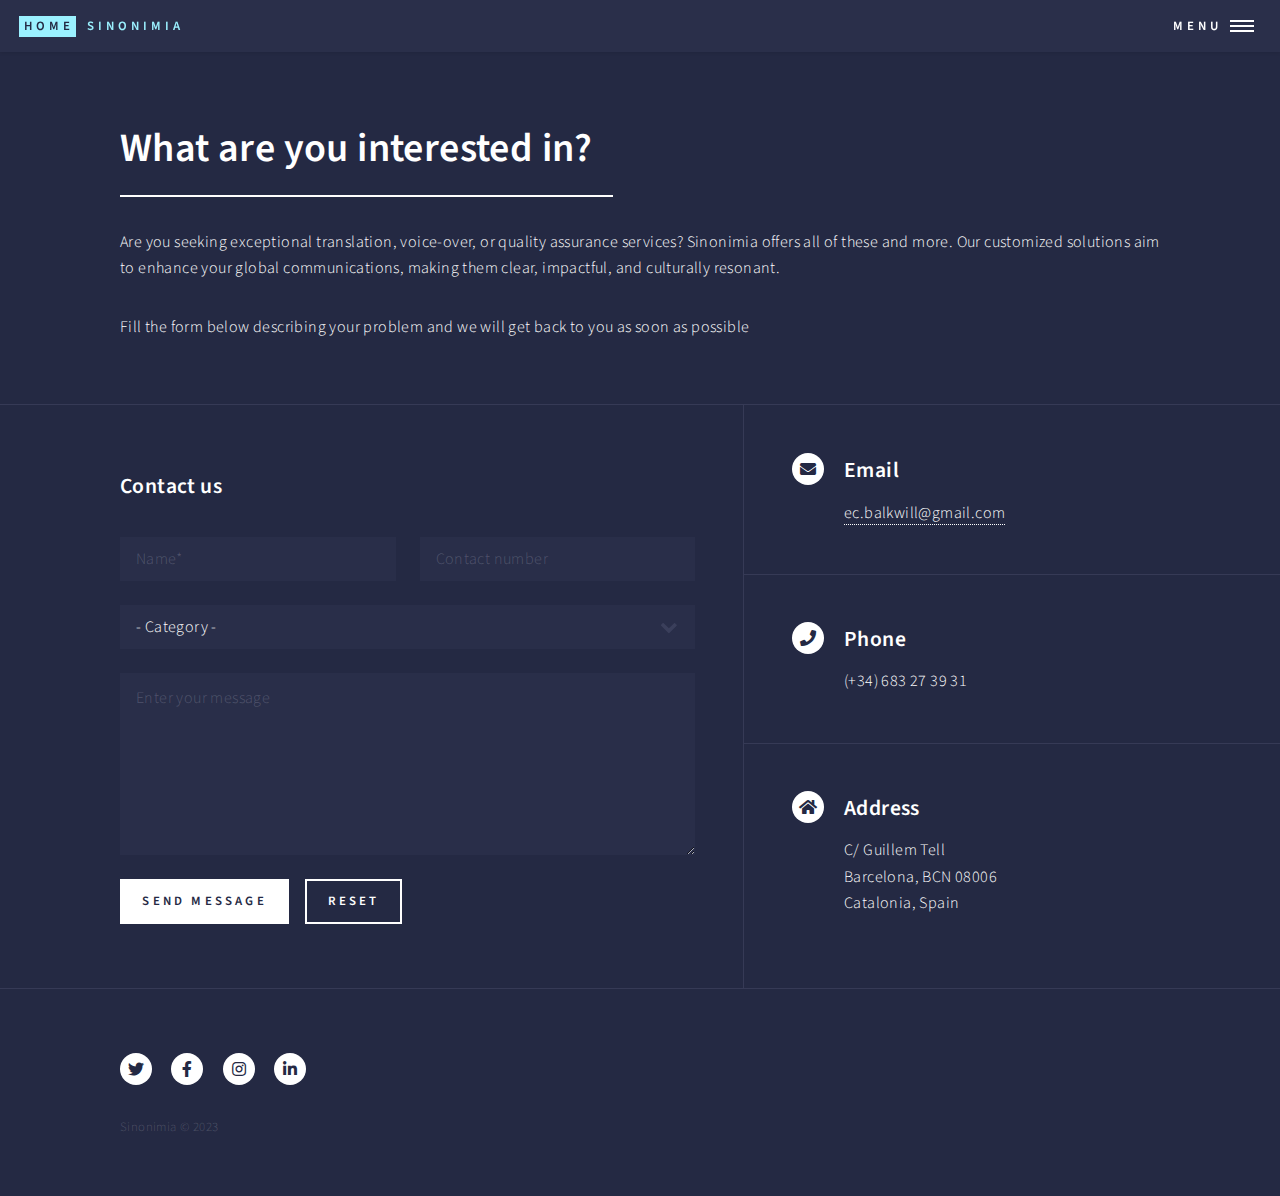
==== commit 7d9dfcbf: "some fixes" ====
--- a/generic.html
+++ b/generic.html
@@ -57,27 +57,43 @@
 					<section id="contact">
 						<div class="inner">
 							<section>
-								<form method="post" action="#", id="contactForm">
-									<div class="fields">
-										<div class="field half">
-											<label for="name">Name</label>
-											<input type="text" name="name" id="name" />
+								<h3>Contact us</h3>
+								<p></p>
+
+								<form method="post" action="#">
+									<div class="row gtr-uniform">
+										<div class="col-6 col-12-xsmall">
+											<input type="text" name="demo-name" id="demo-name" value="" placeholder="Name*" />
 										</div>
-										<div class="field half">
-											<label for="email">Email</label>
-											<input type="text" name="email" id="email" />
+										<div class="col-6 col-12-xsmall">
+											<input type="email" name="demo-email" id="demo-email" value="" placeholder="Contact number" />
 										</div>
-										<div class="field">
-											<label for="message">Message</label>
-											<textarea name="message" id="message" rows="6"></textarea>
+										<!-- Break -->
+										<div class="col-12">
+											<select name="demo-category" id="demo-category">
+												<option value="">- Category -</option>
+												<option value="1">Translation</option>
+												<option value="1">Proofreading</option>
+												<option value="1">Post-editing</option>
+												<option value="1">QA</option>
+												<option value="1">Other</option>
+											</select>
+										</div>
+										<!-- Break -->
+										<div class="col-12">
+											<textarea name="demo-message" id="demo-message" placeholder="Enter your message" rows="6"></textarea>
+										</div>
+										<!-- Break -->
+										<div class="col-12">
+											<ul class="actions">
+												<li><input type="submit" value="Send Message" class="primary" /></li>
+												<li><input type="reset" value="Reset" /></li>
+											</ul>
 										</div>
 									</div>
-									<ul class="actions">
-										<li><input type="submit" value="Send Message" class="primary" /></li>
-										<li><input type="reset" value="Clear" /></li>
-									</ul>
 								</form>
 							</section>
+
 							<section class="split">
 								<section>
 									<div class="contact-method">
@@ -112,11 +128,11 @@
 							<ul class="icons">
 								<li><a href="https://twitter.com/SinonimiaGlobal" class="icon brands alt fa-twitter"><span class="label">Twitter</span></a></li>
 								<li><a href="#" class="icon brands alt fa-facebook-f"><span class="label">Facebook</span></a></li>
-								<li><a href="#" class="icon brands alt fa-instagram"><span class="label">Instagram</span></a></li>
+								<li><a href="https://www.instagram.com/sinonimiaglobal/" class="icon brands alt fa-instagram"><span class="label">Instagram</span></a></li>
 								<li><a href="https://www.linkedin.com/company/sinonimia/" class="icon brands alt fa-linkedin-in"><span class="label">LinkedIn</span></a></li>
 							</ul>
 							<ul class="copyright">
-								<li>&copy; Sinonimia</li>
+								<li>Sinonimia &copy; 2023</li>
 							</ul>
 						</div>
 					</footer>
@@ -138,7 +154,7 @@
 						var name = $('#name').val();
 						var email = $('#email').val();
 						var message = $('#message').val();
-						var mailtoLink = `mailto:your-email@example.com?subject=Message from ${name}&body=${message}`;
+						var mailtoLink = `mailto:ec.balkwill@gmail.com?subject=Message from ${name}&body=${message}`;
 						window.location.href = mailtoLink;
 					});
 				});
